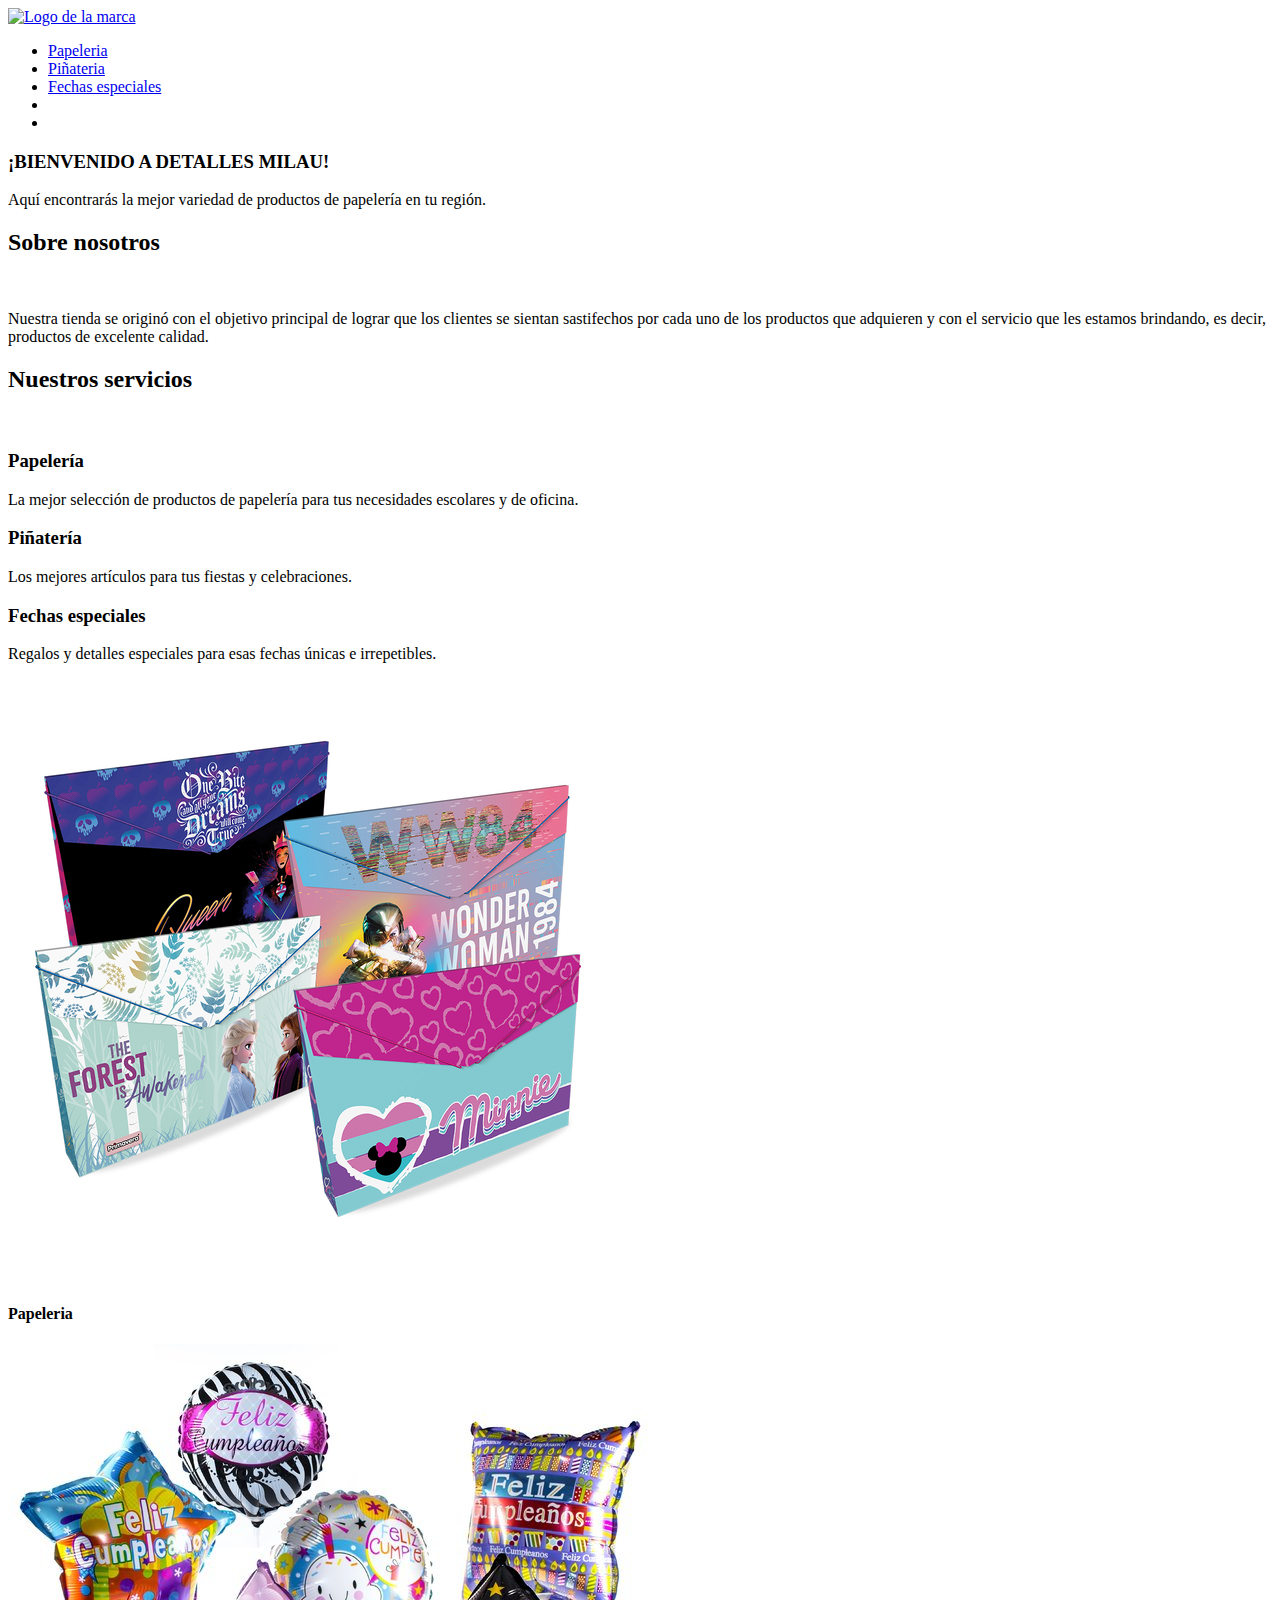
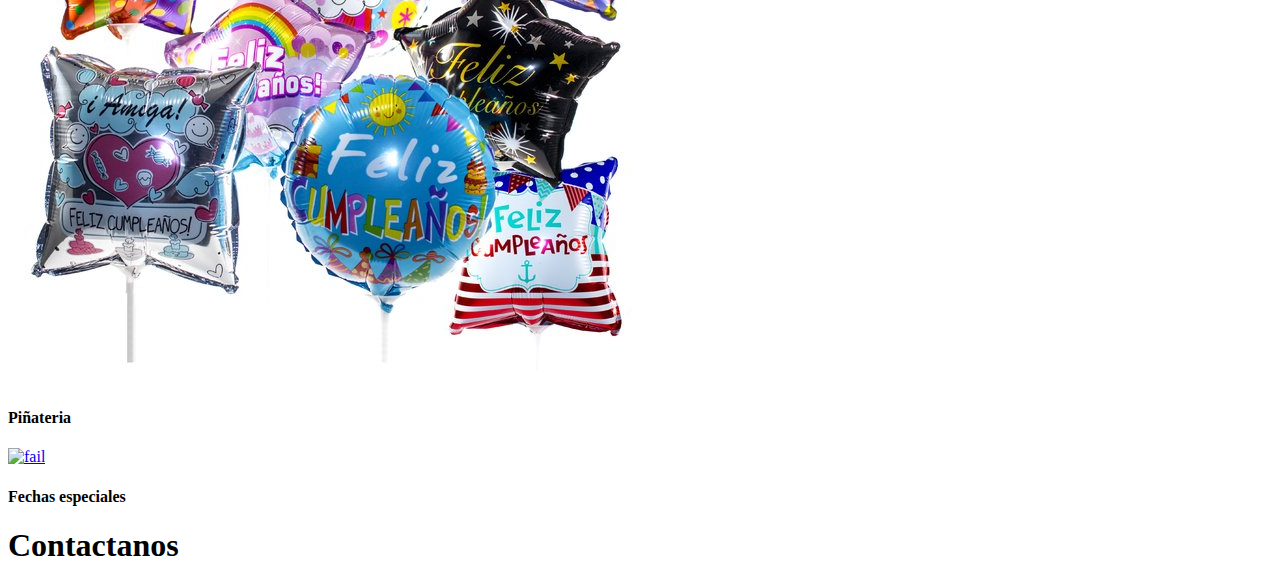
==== index.html @ e41b911e "Agregando apartados de piñateria y fechas especiales" ====
<!DOCTYPE html>
<html lang="en">

<head>
    <meta charset="UTF-8">
    <meta http-equiv="X-UA-Compatible" content="IE=edge">
    <meta name="viewport" content="width=device-width, initial-scale=1.0">
    <title>Detalles MilAu</title>
    <link rel="stylesheet" href="./css/index.css">
    <link rel="icon" type="image/png" href="./Source/Imagenes/Logos/LogoPrincipal.png">
    <script src="https://cdn.jsdelivr.net/npm/confetti.js"></script>
    <script src="./js/animacion.js"></script>

</head>

<body>
    <header class="header">
        <div class="logo">
          <a href="index.html"><img src="./Source/Imagenes/Logos/Logo2.jpeg" alt="Logo de la marca"></a>
        </div>
        <nav>
            <ul class="nav-links">
                <li><a href="Papeleria.html">Papeleria</a></li>
                <li><a href="Piñateria.html">Piñateria</a></li>
                <li><a href="FechasEspeciales.html">Fechas especiales</a></li>
                <li class="icon_header"><a href="./"><img class="icon_header" src="./Souce/Imagenes/instagam_109863.png" alt=""></a></li>
                <li class="icon_header"><a href="https://api.whatsapp.com/send/?phone=573043277960"><img class="icon_header" src="./Souce/Imagenes/whatsapp_109861.png" alt=""></a></li>
            </ul>
        </nav>
    </header>

    <main>
        <div class="papeleria-principal">
            <div class="contenedorprincipal">
                <h3 class="titulo">¡BIENVENIDO A DETALLES MILAU!</h3>
                <p class="descripcion">
                    Aquí encontrarás la mejor variedad de productos de papelería en tu región.
                </p>
            </div>
        </div>
    </main>
    <main>
      <section class="services contenedor" id="servicio">
          <h2 class="subtitulo">Sobre nosotros</h2>
          <div class="contenedor-servicio">
              <img class="quines_somos" src="./Souce/Imagenes/Logo.jpeg" alt="">
              <div class="checklist-servicio">
                  <div class="service">
                      <p>Nuestra tienda se originó con el objetivo principal de lograr que los clientes se sientan sastifechos por cada uno de los productos que adquieren y con el servicio que les estamos brindando, es decir, productos de excelente calidad. </p>
                  </div>
              </div>
          </div>
      </section>
  </main>
    <main>
        <section class="services contenedor" id="servicio">
            <h2 class="subtitulo">Nuestros servicios</h2>
            <div class="contenedor-servicio">
                <img class="quines_somos" src="./Souce/Imagenes/Logo.jpeg" alt="">
                <div class="checklist-servicio">
                    <div class="service">
                        <h3 class="n-service"><span class="number"></span> Papelería</h3>
                        <p>La mejor selección de productos de papelería para tus necesidades escolares y de oficina.</p>
                    </div>
                    <div class="service">
                        <h3 class="n-service"><span class="number"></span> Piñatería</h3>
                        <p>Los mejores artículos para tus fiestas y celebraciones.</p>
                    </div>
                    <div class="service">
                        <h3 class="n-service"><span class="number"></span> Fechas especiales</h3>
                        <p>Regalos y detalles especiales para esas fechas únicas e irrepetibles.</p>
                    </div>
                </div>
            </div>
        </section>
    </main>


    <section id="blog">
      <div class="contenedor">
          <article class="caja tarjeta">
              <a href="Papeleria.html"><img src="./Source/Imagenes/Papeleria/Carpetas3.jpg" alt="fail"></a>
              <h4>Papeleria</h4>
          </article>
          
          <article class="caja tarjeta">
              <a href="Piñateria.html"><img src="./Source/Imagenes/Piñateria/Globos3.jpg" alt="fail"></a>
              <h4>Piñateria</h4>
          </article>
          
          <article class="caja tarjeta">
              <a href="FechasEspeciales.html"><img src="./Source/Imagenes/FechasEspeciales/Desayuno6.jpg" alt="fail"></a>
              <h4>Fechas especiales</h4>
          </article>
      </div>
  </section>
  
   

        </div>
        <div class="pie ">
            <footer id="contacto ">
                <div class="contenedor footer-content ">
                    <div class="contact-us ">
                        <h1>Contactanos</h1>
                    </div>
            </footer>
            
</html>
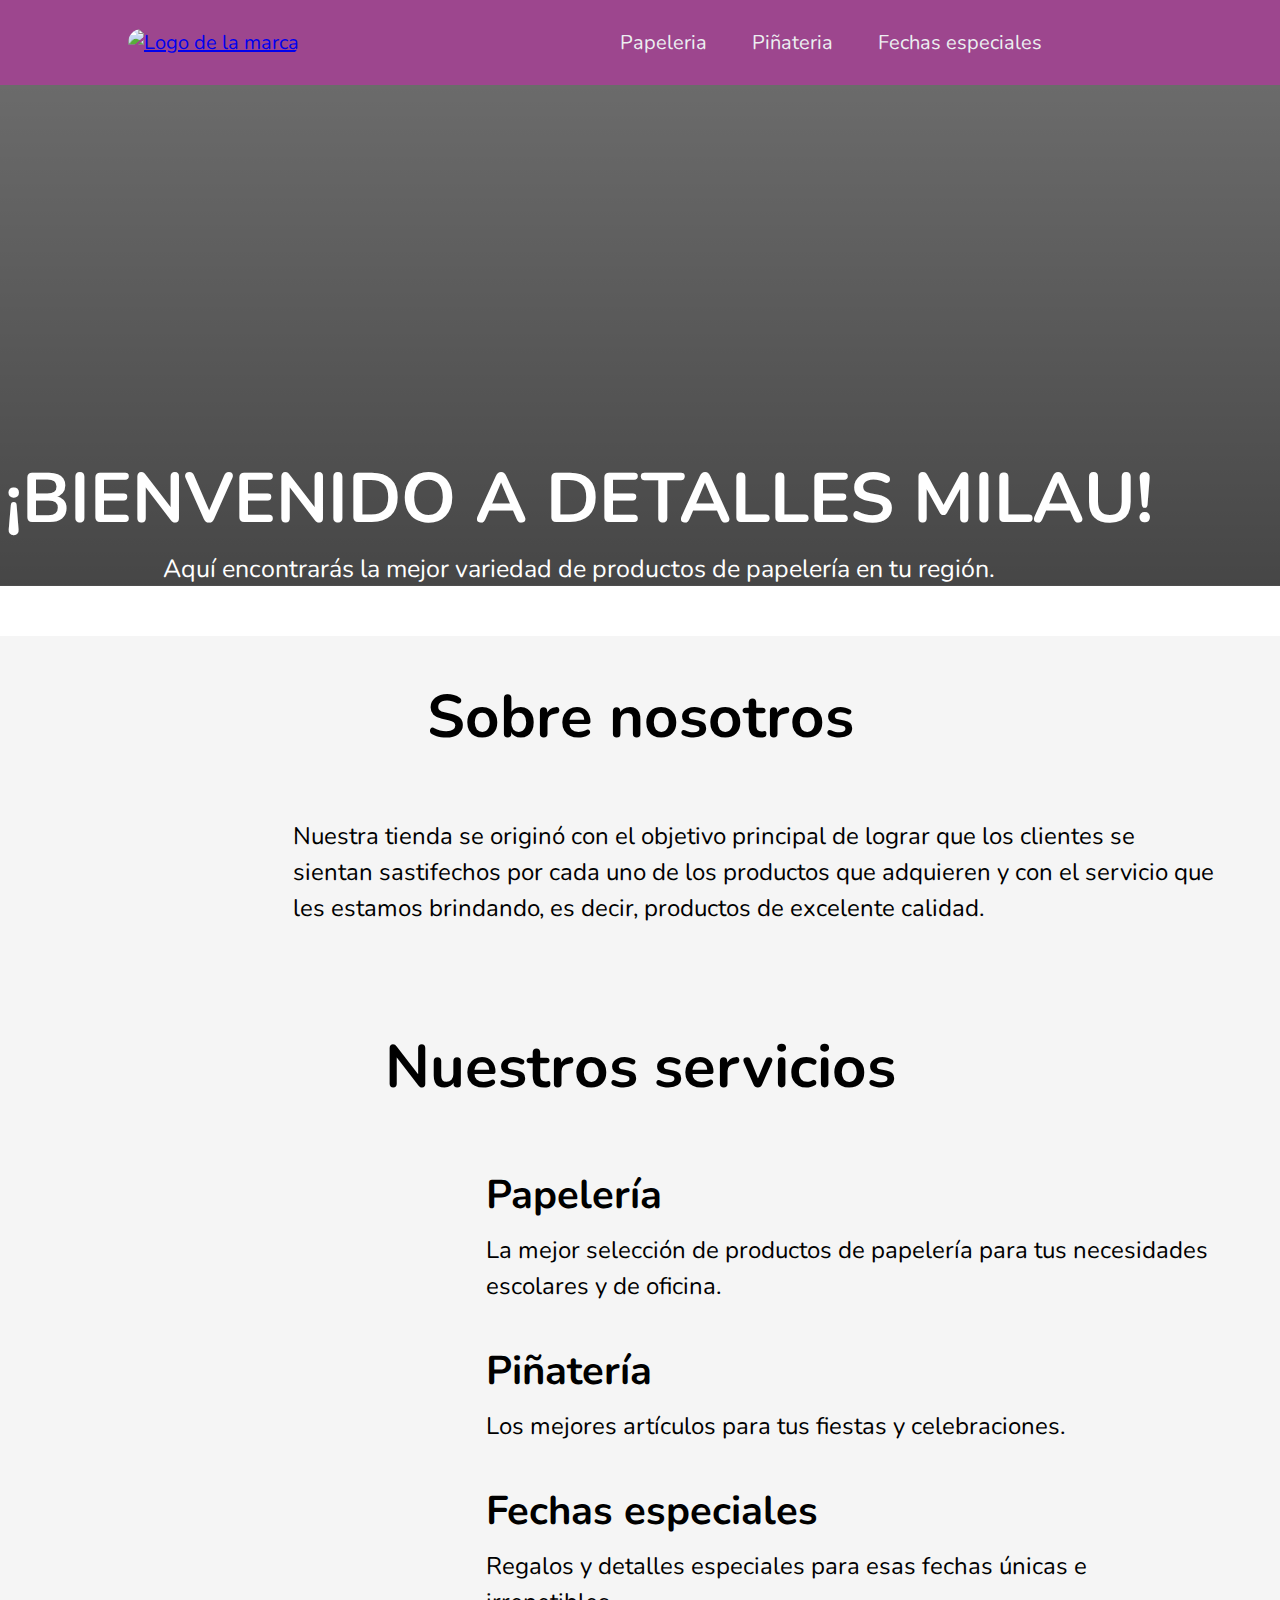
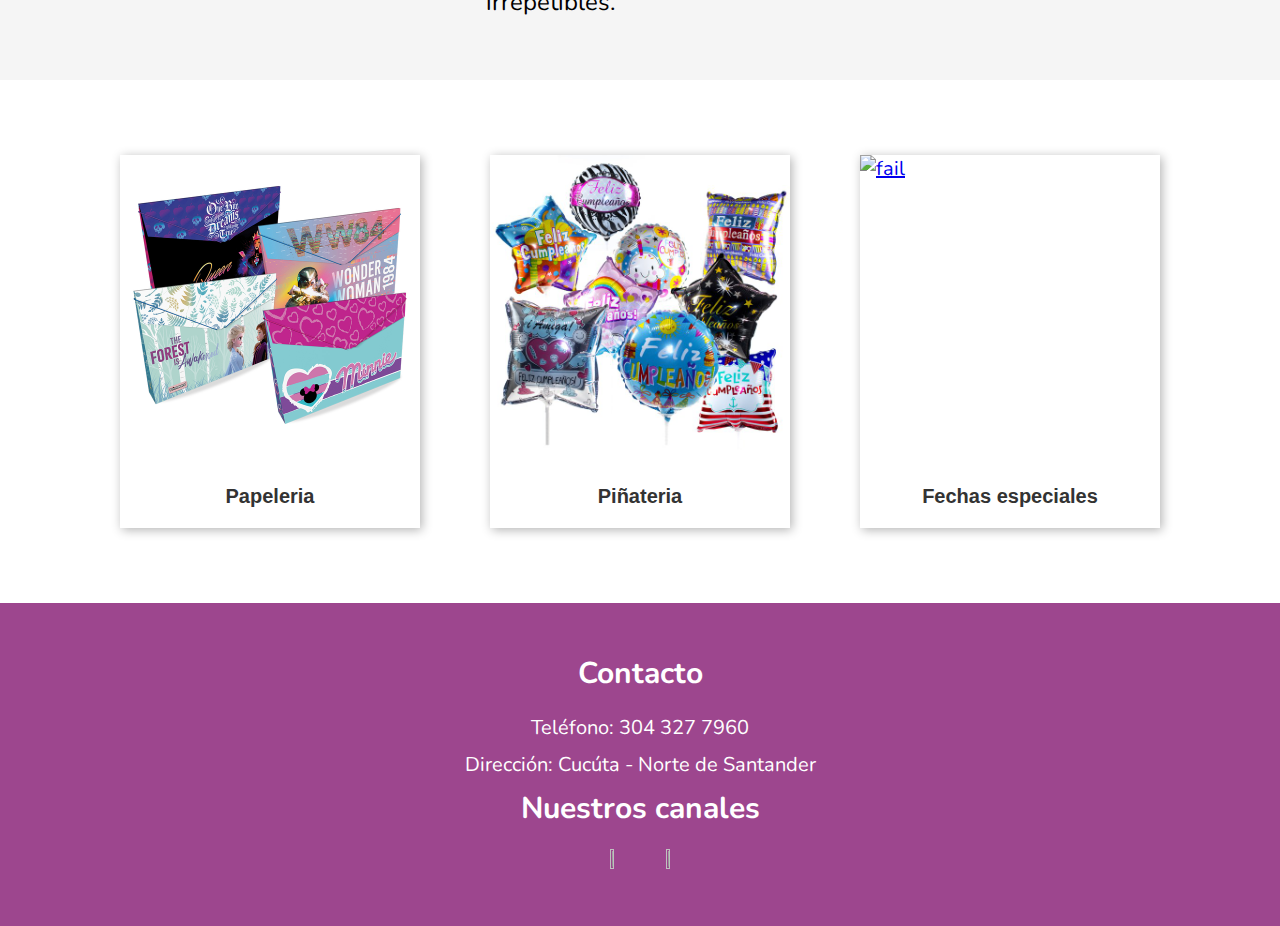
==== commit f61f95ea: "Modificando nav" ====
--- a/index.html
+++ b/index.html
@@ -7,7 +7,7 @@
     <meta name="viewport" content="width=device-width, initial-scale=1.0">
     <title>Detalles MilAu</title>
     <link rel="stylesheet" href="./css/index.css">
-    <link rel="icon" type="image/png" href="./Source/Imagenes/Logos/LogoPrincipal.png">
+    <link rel="shortcut icon" type="image/png" href="./Source/Imagenes/Logos/LogoPrincipal.png">
     <script src="https://cdn.jsdelivr.net/npm/confetti.js"></script>
     <script src="./js/animacion.js"></script>
 
@@ -98,12 +98,25 @@
    
 
         </div>
-        <div class="pie ">
-            <footer id="contacto ">
-                <div class="contenedor footer-content ">
-                    <div class="contact-us ">
-                        <h1>Contactanos</h1>
-                    </div>
-            </footer>
+
+        <footer>
+          <div class="container">
+            <div class="row">
+              <div class="col">
+                <h2>Contacto</h2>
+                <p>Teléfono: 304 327 7960</p>
+                <p>Dirección: Cucúta - Norte de Santander</p>
+              </div>
+              <div class="col">
+                <h2>Nuestros canales</h2>
+                <ul>
+                  <a href="https://www.instagram.com/detalles.milau/?igshid=YmMyMTA2M2Y%3D"><img class="instagram" src="./Source/Imagenes/Logos/instagam_109863.png"></a>
+                  <a href="https://wa.link/oc1x8k"><img class="whatsapp" src="./Source/Imagenes/Logos/whatsapp_109861.png"></a>
+  
+                </ul>
+              </div>
+            </div>
+          </div>
+        </footer>
             
 </html>--- a/css/index.css
+++ b/css/index.css
@@ -0,0 +1,296 @@
+/* Estilos para la barra de navegación */
+@import url('https://fonts.googleapis.com/css2?family=Nunito:wght@400;800&display=swap');
+* {
+    box-sizing: border-box;
+    margin: 0;
+    padding: 0;
+    font-family: 'Nunito', sans-serif;
+    font-size: 20px;
+}
+
+body {
+    background-color: #ffffff;
+}
+
+.header {
+    background-color: #9d468e;
+    display: flex;
+    justify-content: flex-end;
+    align-items: center;
+    height: 85px;
+    padding: 5px 10%;
+    position: fixed;
+    width: 100%;
+}
+
+.header .logo {
+    cursor: pointer;
+    margin-right: auto;
+}
+
+.header .logo img {
+    height: 70px;
+    width: auto;
+    transition: all 0.3s;
+    border-radius: 200px 200px 200px 200px;
+}
+
+
+.header .nav-links {
+    list-style: none;
+}
+
+.header .nav-links li {
+    display: inline-block;
+    padding: 0 20px;
+
+}
+
+.header .nav-links li:hover {
+    transform: scale(1.1);
+}
+
+.header .nav-links a {
+    font-size: 700;
+    color: #eceff1;
+    text-decoration: none;
+}
+.header .nav-links .icon_header{
+    font-size: 700;
+    color: #eceff1;
+    text-decoration: none;
+    width: 40px;
+    
+}
+
+.header .nav-links li a:hover {
+    color: #dd92c0;
+}
+
+#searchbar{
+    height: 30px;
+    width: 24%;
+    padding: 0 10px;
+    margin: 30px;
+    border-radius: 30px;
+    font-size: 20px;
+}
+
+input[type=text] {
+    width: 30%;
+    -webkit-transition: width 0.15s ease-in-out;
+    transition: width 0.15s ease-in-out;
+}
+
+input[type=text]:focus {
+    width: 70%;
+}
+  
+  /* Estilos para la sección principal */
+  .papeleria-principal {
+    font-size: 16px;
+    min-height: 36.62em;
+    color: #fff;
+    background: linear-gradient(rgba(0, 0, 0, 0.558) 0%, rgba(0, 0, 0, 0.726) 100%), url(../Source/Imagenes/Logos/Portada2.jpg);
+    background-position: center center;
+    background-size: cover;
+    margin-bottom: 3.12em;
+    display: flex;
+    align-items: end;
+  }
+  
+  .contenedorprincipal {
+    text-align: center;
+
+  }
+  
+  .papeleria-principal .titulo {
+    text-align: center;
+    margin: 5px;
+    font-size: 70px;
+  }
+  
+  .papeleria-principal .descripcion {
+    text-align: center;
+    font-size: 25px;
+  }
+  
+  
+  
+  
+  /* Estilos para la sección de servicios */
+  #servicio {
+    background-color: #f5f5f5;
+    padding: 2rem;
+  }
+  
+  .subtitulo {
+    text-align: center;
+    font-size: 3rem;
+    margin-bottom: 2rem;
+  }
+  
+  .contenedor-servicio {
+    display: flex;
+    align-items: center;
+  }
+  
+  .quines_somos {
+    width: 40%;
+    margin-right: 2rem;
+    width: 500px;
+    border-radius: 25%;
+  }
+  
+  .checklist-servicio {
+    display: flex;
+    flex-direction: column;
+  }
+  
+  .service {
+    margin: 1rem;
+  }
+  
+  .n-service {
+    font-size: 2rem;
+    margin-bottom: 0.5rem;
+    font-weight: bold;
+  }
+  
+  .number {
+    color: #f00;
+  }
+  
+  .service p {
+    font-size: 1.2rem;
+    line-height: 1.5;
+  }
+  
+  /* Estilos para la sección del blog */
+  #blog {
+    padding: 2rem;
+  }
+  
+  .caja {
+    margin: 1rem;
+    box-shadow: 2px 2px 10px rgba(0, 0, 0, 0.3);
+  }
+  
+  .caja img {
+    width: 100%;
+  }
+  
+  .caja h4 {
+    text-align: center;
+    font-size: 1.5rem;
+    padding: 1rem;
+    margin: 0;
+  }
+  
+  
+  #blog h4 {
+    text-align: center;
+    font-family: 'Roboto Condensed', sans-serif;
+    font-size: 20px;
+}
+
+#blog .contenedor {
+    width: 100%;
+    display: flex;
+    justify-content: center;
+    flex-wrap: wrap;
+}
+
+#blog .contenedor .caja img{
+    width: 400px;
+    height: 300px;
+}
+
+#blog article {
+    margin: 35px;
+}
+
+#blog img {
+    width: 109%;
+    max-width: 300px;
+}
+
+
+.caja img {
+  width: 100%;
+  height: auto;
+  display: block;
+}
+
+.caja h4 {
+  margin-top: 10px;
+  font-size: 18px;
+  color: #333;
+}
+
+.caja:hover {
+  transform: scale(1.1);
+  box-shadow: 0 0 10px rgba(0, 0, 0, 0.2);
+}
+
+ /* Estilos para el pie de página */
+ footer {
+  background-color: #9d468e;
+  padding: 50px 0;
+  color: #ffffff;
+  text-align: center; /* Agregamos esta propiedad para centrar el contenido del footer */
+}
+
+footer h2 {
+  font-size: 1.5rem;
+  margin-bottom: 20px;
+  color: #ffffff;
+}
+
+footer p {
+  margin-bottom: 10px;
+}
+
+footer ul {
+  list-style: none;
+  padding-left: 0;
+}
+
+footer ul li {
+  margin-bottom: 10px;
+}
+
+footer ul li a {
+  color: #ffffff;
+  text-decoration: none;
+}
+
+
+footer ul li a:hover {
+  color: #f5a3e3;
+}
+
+.whatsapp {
+  top: 70px;
+  right: 20px;
+  height: 8%;
+  width: 4%;
+  transition: all 0.3s ease-in-out; /* Transición para la animación */
+}
+
+.instagram {
+  top: 20px;
+  right: 70px;
+  height: 8%;
+  width: 4%;
+  transition: all 0.3s ease-in-out; /* Transición para la animación */
+}
+
+/* Estilo para cuando se pasa el mouse por encima del elemento */
+.whatsapp:hover {
+  transform: translateY(-10px); /* Desplazamiento hacia arriba */
+}
+
+.instagram:hover {
+  transform: translateY(-10px); /* Desplazamiento hacia arriba */
+}
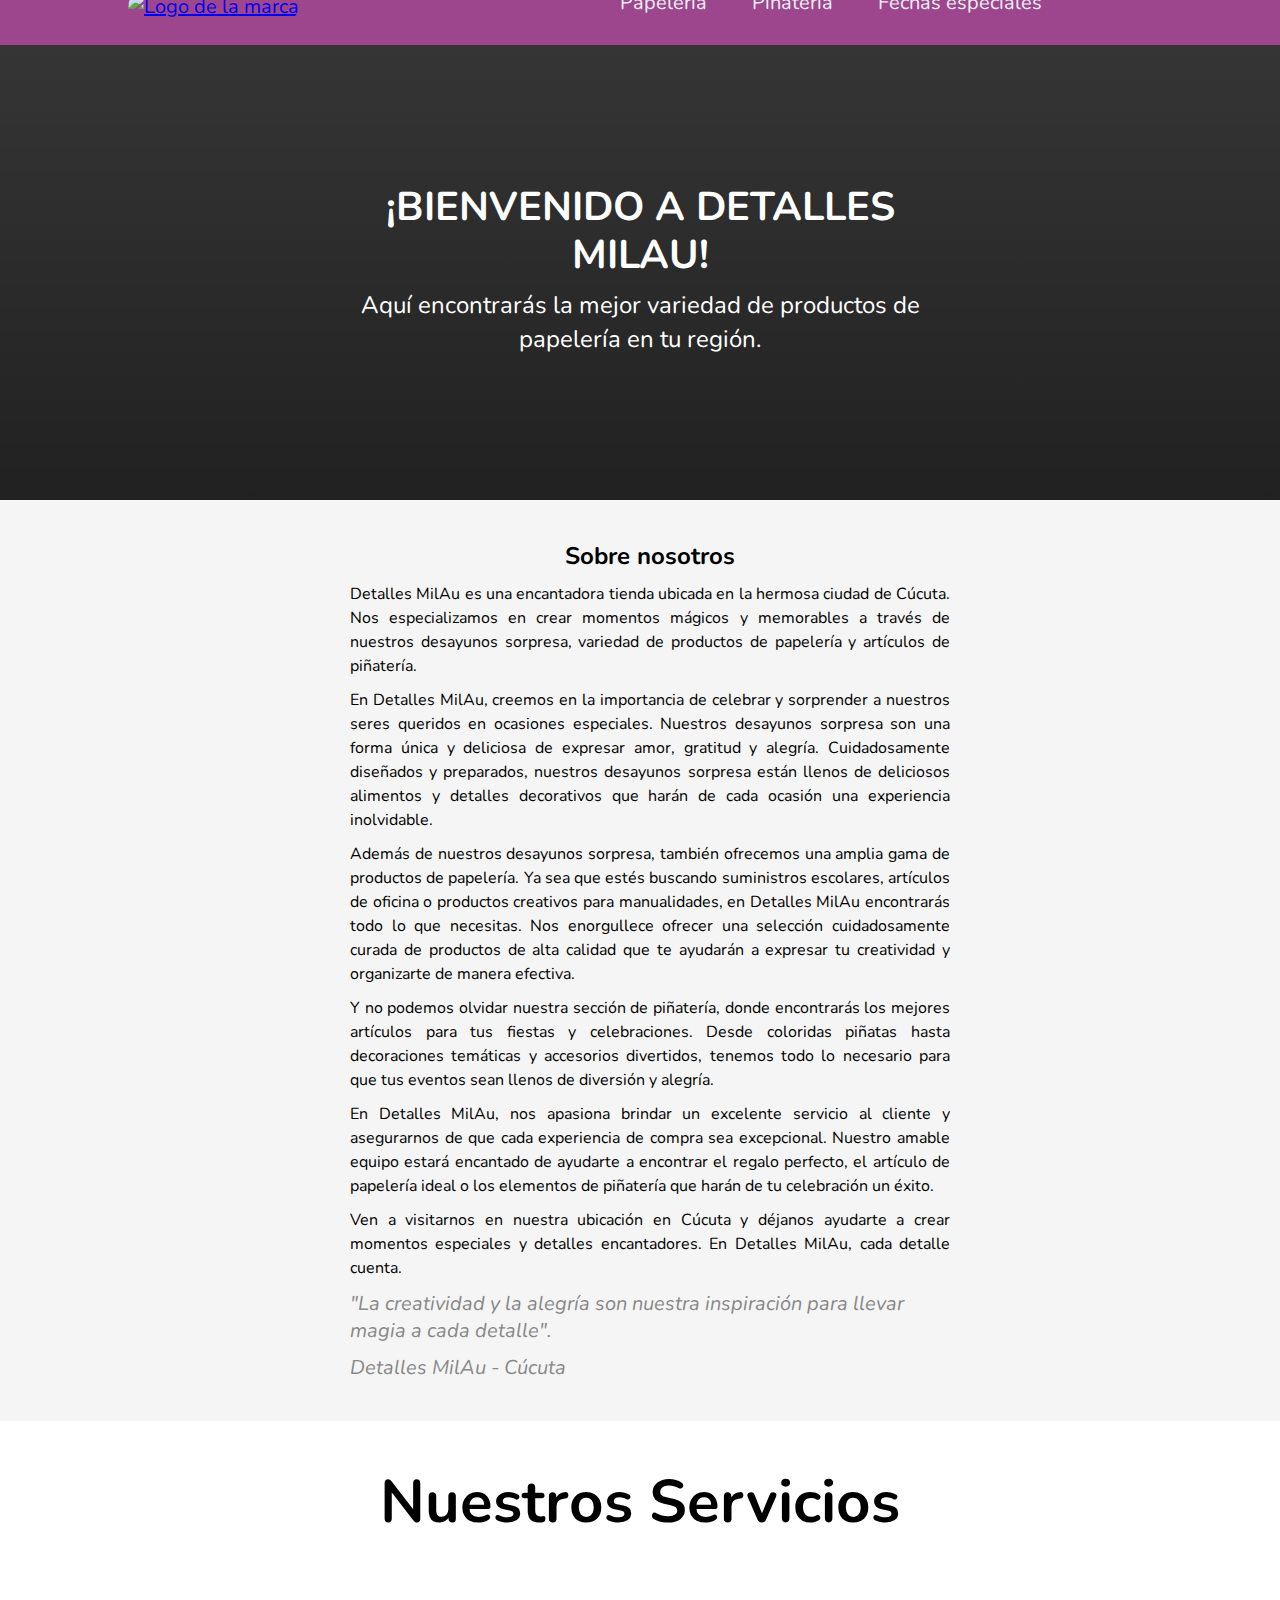
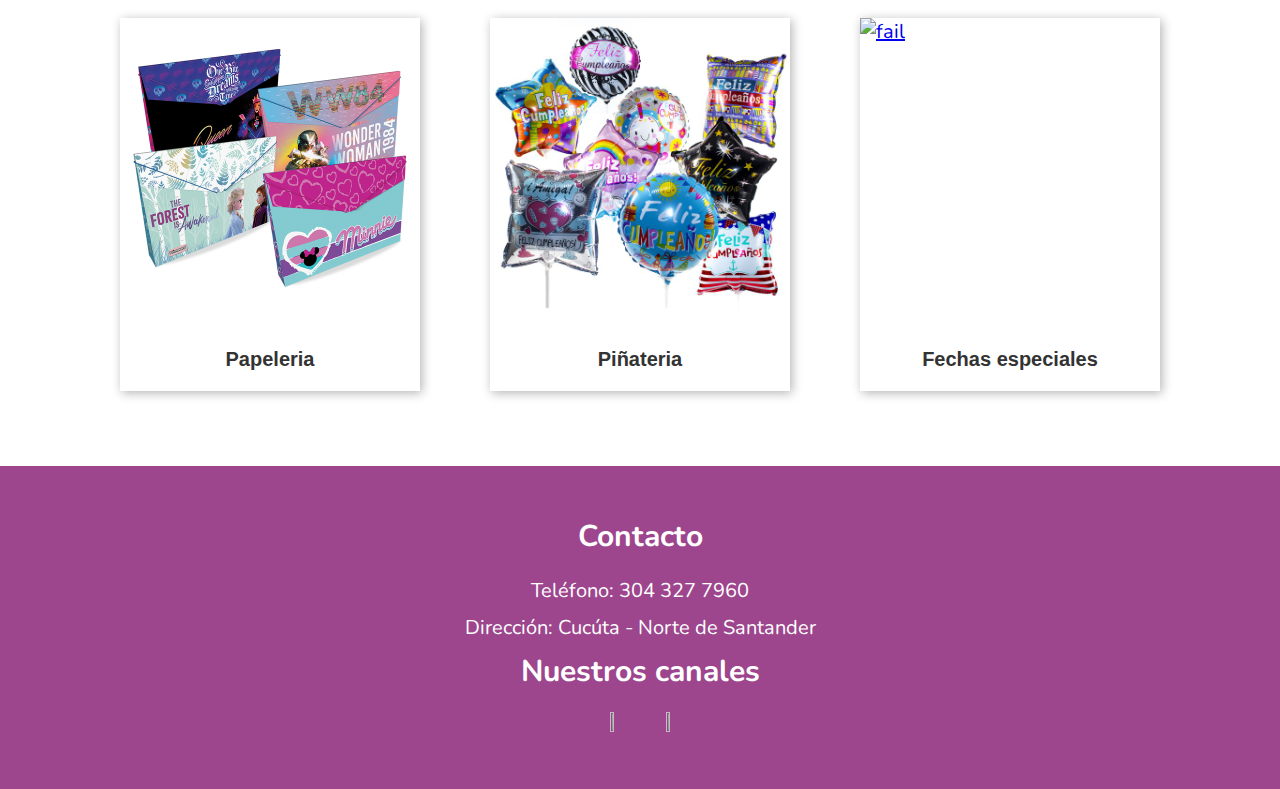
==== commit e5757e2a: "Agregando modificación del apartado de inicio" ====
--- a/index.html
+++ b/index.html
@@ -8,8 +8,12 @@
     <title>Detalles MilAu</title>
     <link rel="stylesheet" href="./css/index.css">
     <link rel="shortcut icon" type="image/png" href="./Source/Imagenes/Logos/LogoPrincipal.png">
-    <script src="https://cdn.jsdelivr.net/npm/confetti.js"></script>
-    <script src="./js/animacion.js"></script>
+    <script type="text/javascript" src="https://cdn.jsdelivr.net/npm/slick-carousel@1.8.1/slick/slick.min.js"></script>
+    <link href="https://www.cssscript.com/wp-includes/css/sticky.css" rel="stylesheet" type="text/css">
+    <link href="https://www.jqueryscript.net/css/jquerysctipttop.css" rel="stylesheet" type="text/css">
+    <link href="jquery.vnm.confettiButton.css" rel="stylesheet" type="text/css">
+    <script src="https://cdn.jsdelivr.net/particles.js/2.0.0/particles.min.js"></script>
+    
 
 </head>
 
@@ -28,83 +32,75 @@
             </ul>
         </nav>
     </header>
-
     <main>
-        <div class="papeleria-principal">
-            <div class="contenedorprincipal">
-                <h3 class="titulo">¡BIENVENIDO A DETALLES MILAU!</h3>
-                <p class="descripcion">
-                    Aquí encontrarás la mejor variedad de productos de papelería en tu región.
-                </p>
-            </div>
+      <div class="slider">
+        <div class="slide active">
+          <img src="./Source/Imagenes/FechasEspeciales/Desayuno4.jpg" alt="Imagen 1">
         </div>
+        <div class="slide">
+          <img src="./Source/Imagenes/FechasEspeciales/Carteleras2.jpg" alt="Imagen 2">
+        </div>
+        <div class="slide">
+          <img src="./Source/Imagenes/Logos/Fechas3.jpg" alt="Imagen 3">
+        </div>
+      </div>
+      <div class="titulo-slider">
+        <h2>¡BIENVENIDO A DETALLES MILAU!</h2>
+        <p>Aquí encontrarás la mejor variedad de productos de papelería en tu región.</p>
+      </div>
     </main>
     <main>
       <section class="services contenedor" id="servicio">
-          <h2 class="subtitulo">Sobre nosotros</h2>
-          <div class="contenedor-servicio">
-              <img class="quines_somos" src="./Souce/Imagenes/Logo.jpeg" alt="">
-              <div class="checklist-servicio">
-                  <div class="service">
-                      <p>Nuestra tienda se originó con el objetivo principal de lograr que los clientes se sientan sastifechos por cada uno de los productos que adquieren y con el servicio que les estamos brindando, es decir, productos de excelente calidad. </p>
-                  </div>
-              </div>
+        <div class="contenedor-servicio">
+          <div class="quienes-somos">
+            <img class="logobajo" src="./Source/Imagenes/FechasEspeciales/Desayuno23.jpg" alt="">
           </div>
+          <div class="checklist-servicio">
+            <div class="service">
+              <h2 class="subtitulo">Sobre nosotros</h2>
+              <p class="Bibliografia">Detalles MilAu es una encantadora tienda ubicada en la hermosa ciudad de Cúcuta. Nos especializamos en crear momentos mágicos y memorables a través de nuestros desayunos sorpresa, variedad de productos de papelería y artículos de piñatería.</p>
+              <p class="Bibliografia">En Detalles MilAu, creemos en la importancia de celebrar y sorprender a nuestros seres queridos en ocasiones especiales. Nuestros desayunos sorpresa son una forma única y deliciosa de expresar amor, gratitud y alegría. Cuidadosamente diseñados y preparados, nuestros desayunos sorpresa están llenos de deliciosos alimentos y detalles decorativos que harán de cada ocasión una experiencia inolvidable.</p>
+              <p class="Bibliografia">Además de nuestros desayunos sorpresa, también ofrecemos una amplia gama de productos de papelería. Ya sea que estés buscando suministros escolares, artículos de oficina o productos creativos para manualidades, en Detalles MilAu encontrarás todo lo que necesitas. Nos enorgullece ofrecer una selección cuidadosamente curada de productos de alta calidad que te ayudarán a expresar tu creatividad y organizarte de manera efectiva.</p>
+              <p class="Bibliografia">Y no podemos olvidar nuestra sección de piñatería, donde encontrarás los mejores artículos para tus fiestas y celebraciones. Desde coloridas piñatas hasta decoraciones temáticas y accesorios divertidos, tenemos todo lo necesario para que tus eventos sean llenos de diversión y alegría.</p>
+              <p class="Bibliografia">En Detalles MilAu, nos apasiona brindar un excelente servicio al cliente y asegurarnos de que cada experiencia de compra sea excepcional. Nuestro amable equipo estará encantado de ayudarte a encontrar el regalo perfecto, el artículo de papelería ideal o los elementos de piñatería que harán de tu celebración un éxito.</p>
+              <p class="Bibliografia">Ven a visitarnos en nuestra ubicación en Cúcuta y déjanos ayudarte a crear momentos especiales y detalles encantadores. En Detalles MilAu, cada detalle cuenta.</p>
+              <blockquote>"La creatividad y la alegría son nuestra inspiración para llevar magia a cada detalle".</blockquote>
+              <p class="bibliografia">Detalles MilAu - Cúcuta</p>
+            </div>
+          </div>
+        </div>
       </section>
-  </main>
-    <main>
-        <section class="services contenedor" id="servicio">
-            <h2 class="subtitulo">Nuestros servicios</h2>
-            <div class="contenedor-servicio">
-                <img class="quines_somos" src="./Souce/Imagenes/Logo.jpeg" alt="">
-                <div class="checklist-servicio">
-                    <div class="service">
-                        <h3 class="n-service"><span class="number"></span> Papelería</h3>
-                        <p>La mejor selección de productos de papelería para tus necesidades escolares y de oficina.</p>
-                    </div>
-                    <div class="service">
-                        <h3 class="n-service"><span class="number"></span> Piñatería</h3>
-                        <p>Los mejores artículos para tus fiestas y celebraciones.</p>
-                    </div>
-                    <div class="service">
-                        <h3 class="n-service"><span class="number"></span> Fechas especiales</h3>
-                        <p>Regalos y detalles especiales para esas fechas únicas e irrepetibles.</p>
-                    </div>
-                </div>
-            </div>
-        </section>
     </main>
-
+    
+      
+        
 
     <section id="blog">
+      <h2 class="titulocards">Nuestros Servicios</h2>
       <div class="contenedor">
-          <article class="caja tarjeta">
-              <a href="Papeleria.html"><img src="./Source/Imagenes/Papeleria/Carpetas3.jpg" alt="fail"></a>
-              <h4>Papeleria</h4>
-          </article>
-          
-          <article class="caja tarjeta">
-              <a href="Piñateria.html"><img src="./Source/Imagenes/Piñateria/Globos3.jpg" alt="fail"></a>
-              <h4>Piñateria</h4>
-          </article>
-          
-          <article class="caja tarjeta">
-              <a href="FechasEspeciales.html"><img src="./Source/Imagenes/FechasEspeciales/Desayuno6.jpg" alt="fail"></a>
-              <h4>Fechas especiales</h4>
-          </article>
+        <article class="caja tarjeta" onmouseover="startConfetti(event)" onmouseout="stopConfetti()">
+          <a href="Papeleria.html"><img src="./Source/Imagenes/Papeleria/Carpetas3.jpg" alt="fail"></a>
+          <h4>Papeleria</h4>
+        </article>
+    
+        <article class="caja tarjeta" onmouseover="startConfetti(event)" onmouseout="stopConfetti()">
+          <a href="Piñateria.html"><img src="./Source/Imagenes/Piñateria/Globos3.jpg" alt="fail"></a>
+          <h4>Piñateria</h4>
+        </article>
+    
+        <article class="caja tarjeta" onmouseover="startConfetti(event)" onmouseout="stopConfetti()">
+          <a href="FechasEspeciales.html"><img src="./Source/Imagenes/FechasEspeciales/Desayuno6.jpg" alt="fail"></a>
+          <h4>Fechas especiales</h4>
+        </article>
       </div>
-  </section>
-  
-   
-
-        </div>
+    </section>
 
         <footer>
           <div class="container">
             <div class="row">
               <div class="col">
                 <h2>Contacto</h2>
-                <p>Teléfono: 304 327 7960</p>
+                <p footer>Teléfono: 304 327 7960</p>
                 <p>Dirección: Cucúta - Norte de Santander</p>
               </div>
               <div class="col">
@@ -118,5 +114,14 @@
             </div>
           </div>
         </footer>
-            
+       
+      
+      
+
+    <script src="./js/animacion.js"></script>
+    <script src="./js/confetti.js"></script>
+
+
+    </header>
+</body>
 </html>--- a/css/index.css
+++ b/css/index.css
@@ -12,27 +12,32 @@
     background-color: #ffffff;
 }
 
+
 .header {
-    background-color: #9d468e;
-    display: flex;
-    justify-content: flex-end;
-    align-items: center;
-    height: 85px;
-    padding: 5px 10%;
-    position: fixed;
-    width: 100%;
-}
-
+  background-color: #9d468e;
+  display: flex;
+  justify-content: flex-end;
+  align-items: center;
+  height: 85px;
+  padding: 5px 10%;
+  position: fixed;
+  width: 100%;
+  bottom: 855px;
+  z-index: 9999;
+
+}
 .header .logo {
-    cursor: pointer;
-    margin-right: auto;
+  cursor: pointer;
+  margin-right: auto;
 }
 
 .header .logo img {
-    height: 70px;
-    width: auto;
-    transition: all 0.3s;
-    border-radius: 200px 200px 200px 200px;
+  height: 70px;
+  width: auto;
+  position: relative;
+  top: 4px;
+  transition: all 0.3s;
+  border-radius: 200px 200px 200px 200px;
 }
 
 
@@ -76,6 +81,7 @@
     font-size: 20px;
 }
 
+
 input[type=text] {
     width: 30%;
     -webkit-transition: width 0.15s ease-in-out;
@@ -85,37 +91,6 @@
 input[type=text]:focus {
     width: 70%;
 }
-  
-  /* Estilos para la sección principal */
-  .papeleria-principal {
-    font-size: 16px;
-    min-height: 36.62em;
-    color: #fff;
-    background: linear-gradient(rgba(0, 0, 0, 0.558) 0%, rgba(0, 0, 0, 0.726) 100%), url(../Source/Imagenes/Logos/Portada2.jpg);
-    background-position: center center;
-    background-size: cover;
-    margin-bottom: 3.12em;
-    display: flex;
-    align-items: end;
-  }
-  
-  .contenedorprincipal {
-    text-align: center;
-
-  }
-  
-  .papeleria-principal .titulo {
-    text-align: center;
-    margin: 5px;
-    font-size: 70px;
-  }
-  
-  .papeleria-principal .descripcion {
-    text-align: center;
-    font-size: 25px;
-  }
-  
-  
   
   
   /* Estilos para la sección de servicios */
@@ -140,6 +115,7 @@
     margin-right: 2rem;
     width: 500px;
     border-radius: 25%;
+    text-align: center;
   }
   
   .checklist-servicio {
@@ -147,25 +123,93 @@
     flex-direction: column;
   }
   
-  .service {
-    margin: 1rem;
-  }
-  
-  .n-service {
-    font-size: 2rem;
-    margin-bottom: 0.5rem;
-    font-weight: bold;
-  }
-  
-  .number {
-    color: #f00;
-  }
-  
-  .service p {
-    font-size: 1.2rem;
-    line-height: 1.5;
-  }
-  
+  /* Estilos para la sección "Nuestros servicios" */
+.services:nth-of-type(2) {
+  background-color: #fff;
+}
+
+.n-service {
+  font-size: 20px;
+  color: #333;
+  margin-top: 20px;
+}
+
+.number {
+  background-color: #333;
+  color: #fff;
+  font-size: 16px;
+  width: 24px;
+  height: 24px;
+  display: inline-block;
+  border-radius: 50%;
+  text-align: center;
+  line-height: 24px;
+  margin-right: 10px;
+}
+
+.services {
+  display: flex;
+  justify-content: center;
+  align-items: flex-start;
+  padding: 20px;
+  background-color: #f5f5f5;
+}
+
+.contenedor-servicio {
+  display: flex;
+  align-items: flex-start;
+}
+
+.quienes-somos {
+  margin-right: 20px;
+}
+
+.logobajo {
+  max-width: 600px;
+  border-radius: 10px;
+  position: relative;
+  top: 130px;
+  right: 135px;
+}
+
+.checklist-servicio {
+  flex-grow: 1;
+}
+
+.service {
+  max-width: 600px;
+}
+
+.subtitulo {
+  font-size: 24px;
+  margin-bottom: 10px;
+}
+
+.Bibliografia {
+  font-size: 16px;
+  line-height: 1.5;
+  margin-bottom: 10px;
+  text-align: justify;
+}
+.titulocards{
+  text-align: center;
+  font-size: 3rem;
+  margin-bottom: 2rem;
+}
+blockquote {
+  font-style: italic;
+  color: #888;
+}
+
+.bibliografia {
+  font-style: italic;
+  color: #888;
+  margin-top: 10px;
+}
+
+
+
+
   /* Estilos para la sección del blog */
   #blog {
     padding: 2rem;
@@ -294,3 +338,69 @@
 .instagram:hover {
   transform: translateY(-10px); /* Desplazamiento hacia arriba */
 }
+
+
+.slider {
+  position: relative;
+  width: 100%;
+  height: 500px;
+  overflow: hidden;
+}
+
+.slide::before {
+  content: "";
+  position: absolute;
+  top: 0;
+  left: 0;
+  width: 100%;
+  height: 100%;
+  background: linear-gradient(to bottom, rgba(0, 0, 0, 0.784) 0%, rgba(0, 0, 0, 0.87) 100%);
+  z-index: 1;
+}
+
+.slide img {
+  position: absolute;
+  top: 0;
+  left: 0;
+  width: 100%;
+  height: 100%;
+  object-fit: cover;
+}
+.titulo-slider {
+  position: absolute;
+  top: 30%;
+  left: 50%;
+  transform: translate(-50%, -50%);
+  text-align: center;
+  z-index: 1;
+  padding: 20px;
+  box-shadow: 0 0 0 rgba(0, 0, 0, 0.5);
+  color: #fff;
+}
+
+.titulo-slider h2 {
+  font-size: 2rem;
+  margin-bottom: 10px;
+  line-height: 1.2;
+}
+
+.titulo-slider p {
+  font-size: 1.2rem;
+  line-height: 1.4;
+  margin-bottom: 0;
+}
+
+
+.slide {
+  position: absolute;
+  left: 0;
+  top: 0;
+  height: 100%;
+  width: 100%;
+  opacity: 0;
+  transition: background-color 0.5s ease-out;
+}
+
+.slide.active {
+  opacity: 1;
+}
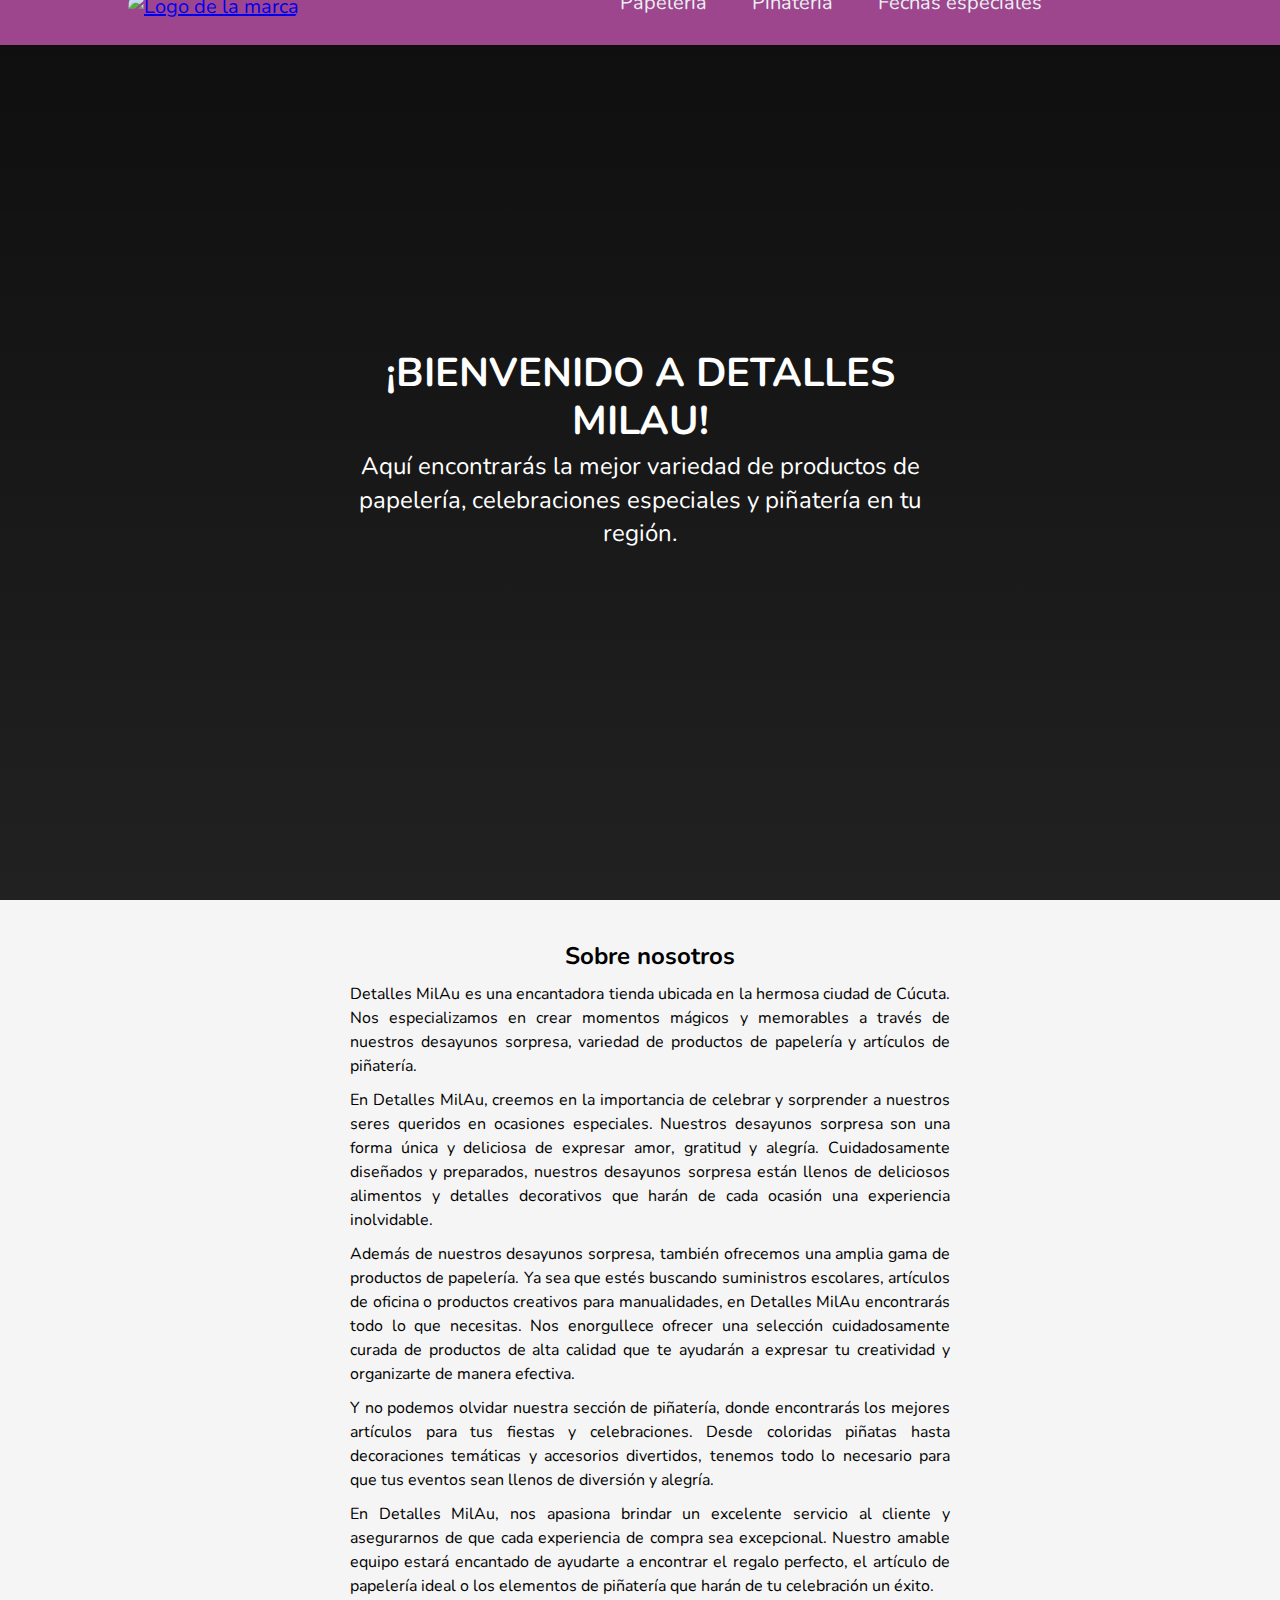
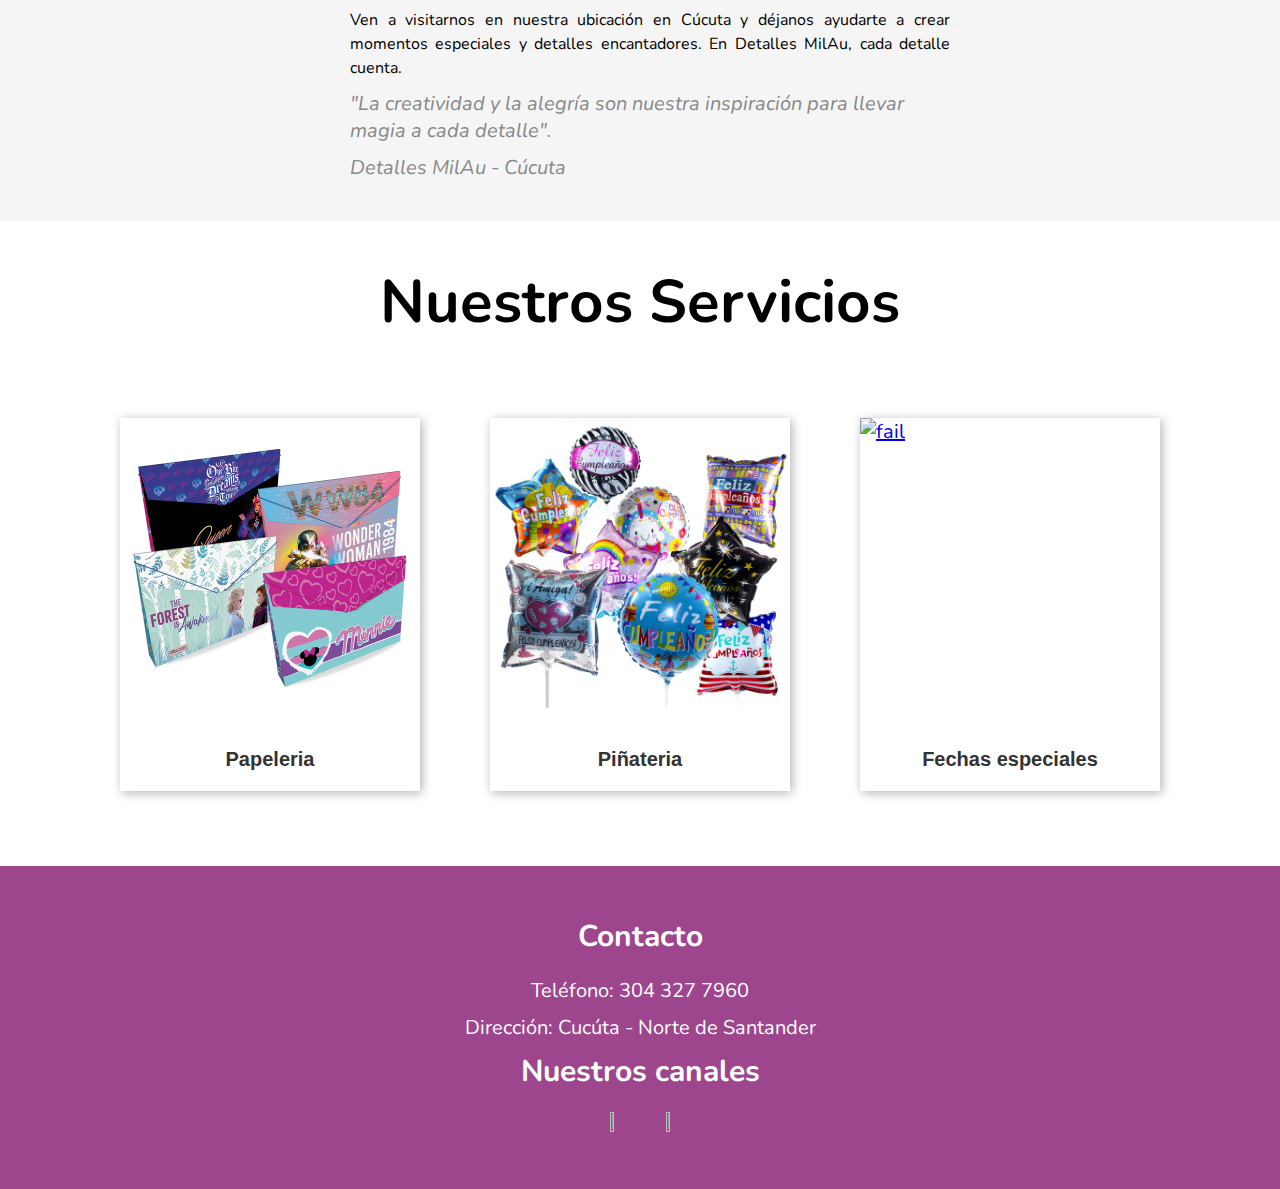
==== commit fff74a77: "Agregando funcionalidad al buscador y modificando el carrito de compras" ====
--- a/index.html
+++ b/index.html
@@ -46,7 +46,7 @@
       </div>
       <div class="titulo-slider">
         <h2>¡BIENVENIDO A DETALLES MILAU!</h2>
-        <p>Aquí encontrarás la mejor variedad de productos de papelería en tu región.</p>
+        <p>Aquí encontrarás la mejor variedad de productos de papelería, celebraciones especiales y piñatería en tu región.</p>
       </div>
     </main>
     <main>
@@ -72,9 +72,6 @@
       </section>
     </main>
     
-      
-        
-
     <section id="blog">
       <h2 class="titulocards">Nuestros Servicios</h2>
       <div class="contenedor">
--- a/css/index.css
+++ b/css/index.css
@@ -339,11 +339,10 @@
   transform: translateY(-10px); /* Desplazamiento hacia arriba */
 }
 
-
 .slider {
   position: relative;
   width: 100%;
-  height: 500px;
+  height: 100vh; /* Modificado */
   overflow: hidden;
 }
 
@@ -354,7 +353,7 @@
   left: 0;
   width: 100%;
   height: 100%;
-  background: linear-gradient(to bottom, rgba(0, 0, 0, 0.784) 0%, rgba(0, 0, 0, 0.87) 100%);
+  background: linear-gradient(to bottom, rgba(0, 0, 0, 0.944) 0%, rgba(0, 0, 0, 0.87) 100%);
   z-index: 1;
 }
 
@@ -366,9 +365,10 @@
   height: 100%;
   object-fit: cover;
 }
+
 .titulo-slider {
   position: absolute;
-  top: 30%;
+  top: 50%;
   left: 50%;
   transform: translate(-50%, -50%);
   text-align: center;
@@ -380,7 +380,7 @@
 
 .titulo-slider h2 {
   font-size: 2rem;
-  margin-bottom: 10px;
+  margin-bottom: 5px;
   line-height: 1.2;
 }
 
@@ -389,6 +389,7 @@
   line-height: 1.4;
   margin-bottom: 0;
 }
+
 
 
 .slide {
